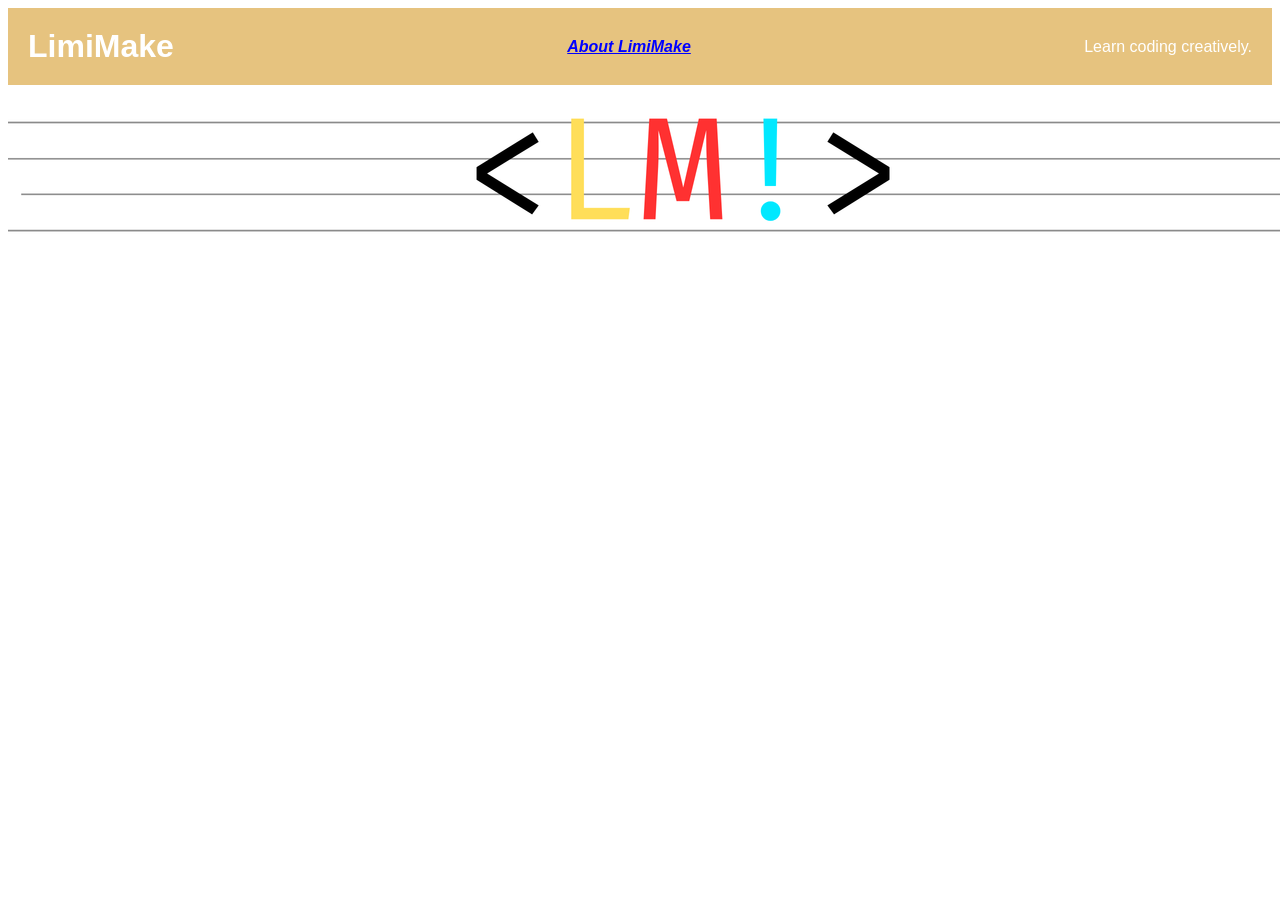
==== index.html @ 67bf9e02 "Update index.html" ====
<!DOCTYPE html>

<html>
  <head>
    <meta charset="UTF-8"/>
    <title>LimiMake - Where creative people build amazing things</title>
    <meta name="viewport" content="width=device-width, initial-scale=1.0">
    <link rel="stylesheet" href="style.css">
    <link rel="stylesheet" href="index.css">
  </head>

  <body>
    <div class="topbar">
      <h1>LimiMake</h1>

      <a href="comingsoon.html">
          <strong><em>About LimiMake</em></strong>
      </a>

      <p>Learn coding creatively.</p>
    </div>
    <div id="banner">
          <img src="assets/lmbanner.png" alt="LimiMake Banner">
    </div>
  </body>

</html>
---- style.css ----
body {
  font-family: Helvetica;
}
---- index.css ----
.topbar {
    display: flex;

    justify-content: space-between;
    align-items: center;

    padding: 20px;

    background-color: #e6c37f;
}

.topbar h1 {
    margin: 0;
    color: white;
}

.topbar p {
    margin: 0;
    color: white;
}

.topbar a {
  color: #0000ff;
}
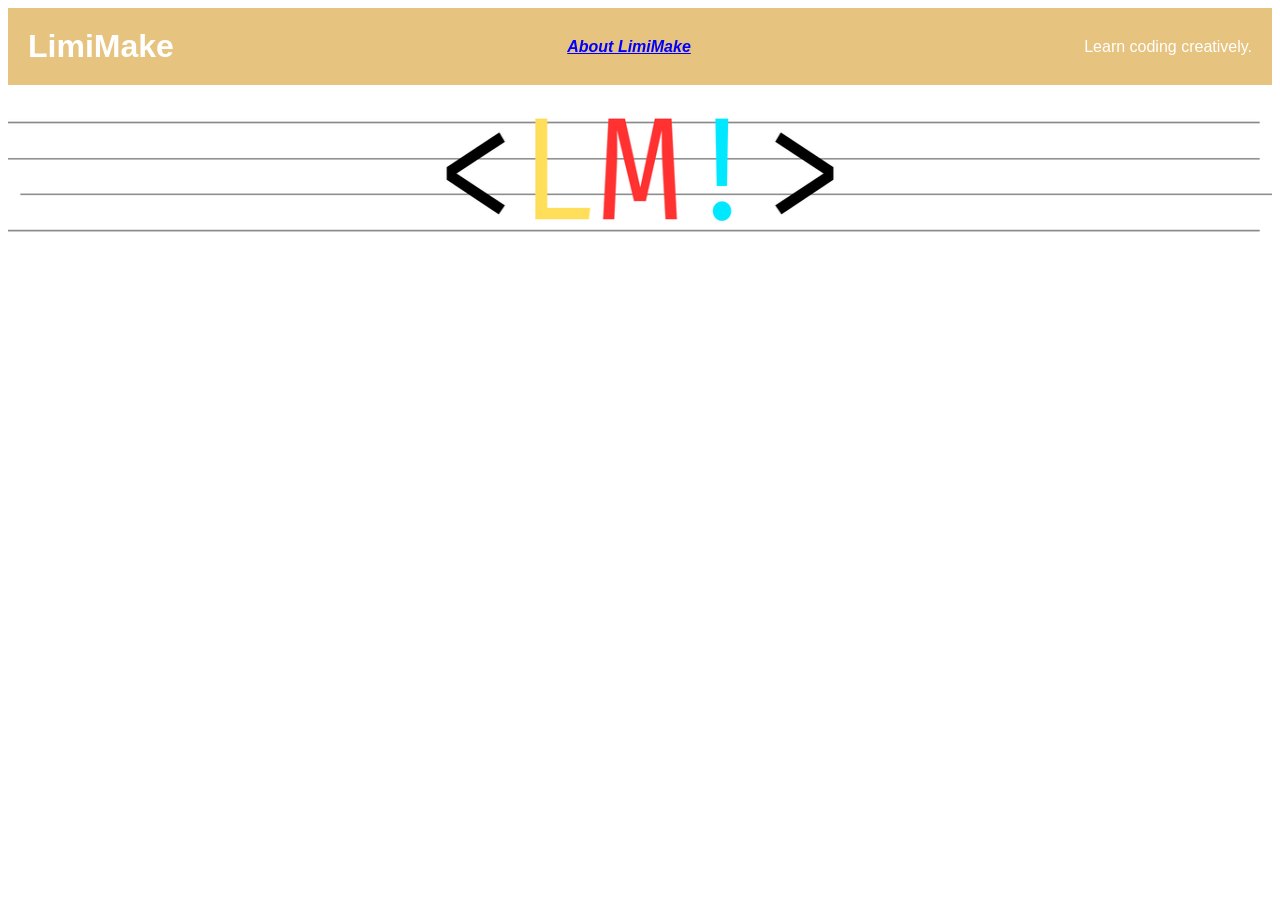
==== commit 046c00dc: "Update index.html" ====
--- a/index.html
+++ b/index.html
@@ -20,7 +20,7 @@
       <p>Learn coding creatively.</p>
     </div>
     <div id="banner">
-          <img src="assets/lmbanner.png" alt="LimiMake Banner">
+          <img src="assets/lmbanner.png" alt="LimiMake Banner" width="100%" height="175px">
     </div>
   </body>
 
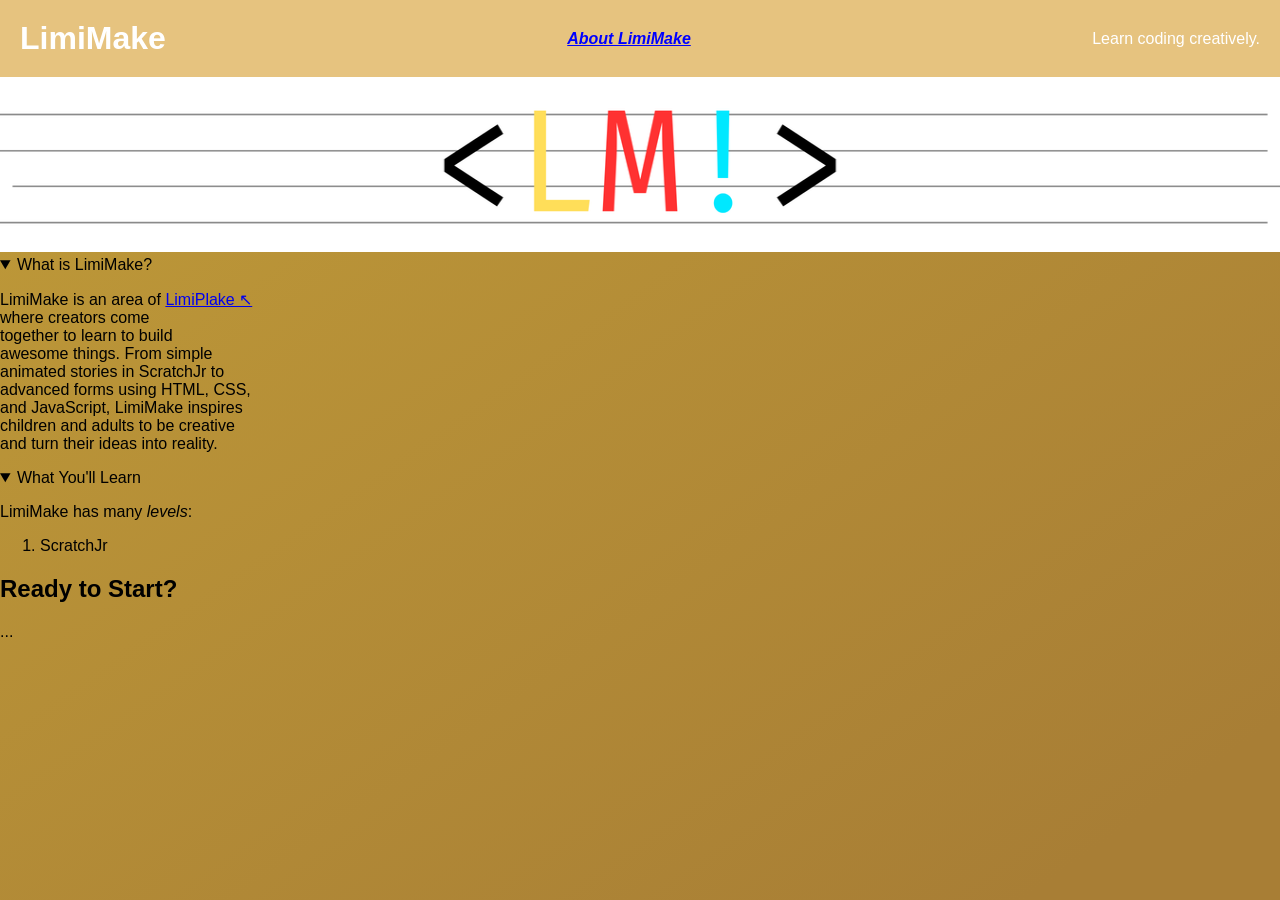
==== commit 85e1c316: "Update index.html" ====
--- a/index.html
+++ b/index.html
@@ -22,6 +22,53 @@
     <div id="banner">
           <img src="assets/lmbanner.png" alt="LimiMake Banner" width="100%" height="175px">
     </div>
+    
+
+    <div class="column">
+
+        <details open>
+
+            <summary>What is LimiMake?</summary>
+
+            <p>LimiMake is an area of <a href="https://www.limiplake.com">LimiPlake ↖︎</a> <br>
+               where creators come <br>
+               together to learn to build <br>
+               awesome things. From simple <br>
+               animated stories in ScratchJr to<br>
+               advanced forms using HTML, CSS, <br>
+               and JavaScript, LimiMake inspires<br>
+               children and adults to be creative <br>
+               and turn their ideas into reality.</p>
+
+        </details>
+
+    </div>
+
+    <div class="column">
+
+        <details open>
+
+            <summary>What You'll Learn</summary>
+
+            <p>LimiMake has many <em>levels</em>:</p>
+
+            <ol>
+              <li>ScratchJr</li>
+            </ol>
+
+        </details>
+
+    </div>
+
+    <div class="column">
+
+        <h2>Ready to Start?</h2>
+
+        ...
+
+    </div>
+
+</div>
   </body>
 
 </html>
--- a/index.css
+++ b/index.css
@@ -1,3 +1,17 @@
+html, body {
+
+    min-height: 100vh;
+
+    margin: 0;
+
+}
+
+body {
+  background: linear-gradient(to bottom right, #bd9838 10%, #a87e35 90%);
+  background-size: cover;
+  background-repeat: no-repeat;
+}
+
 .topbar {
     display: flex;
 
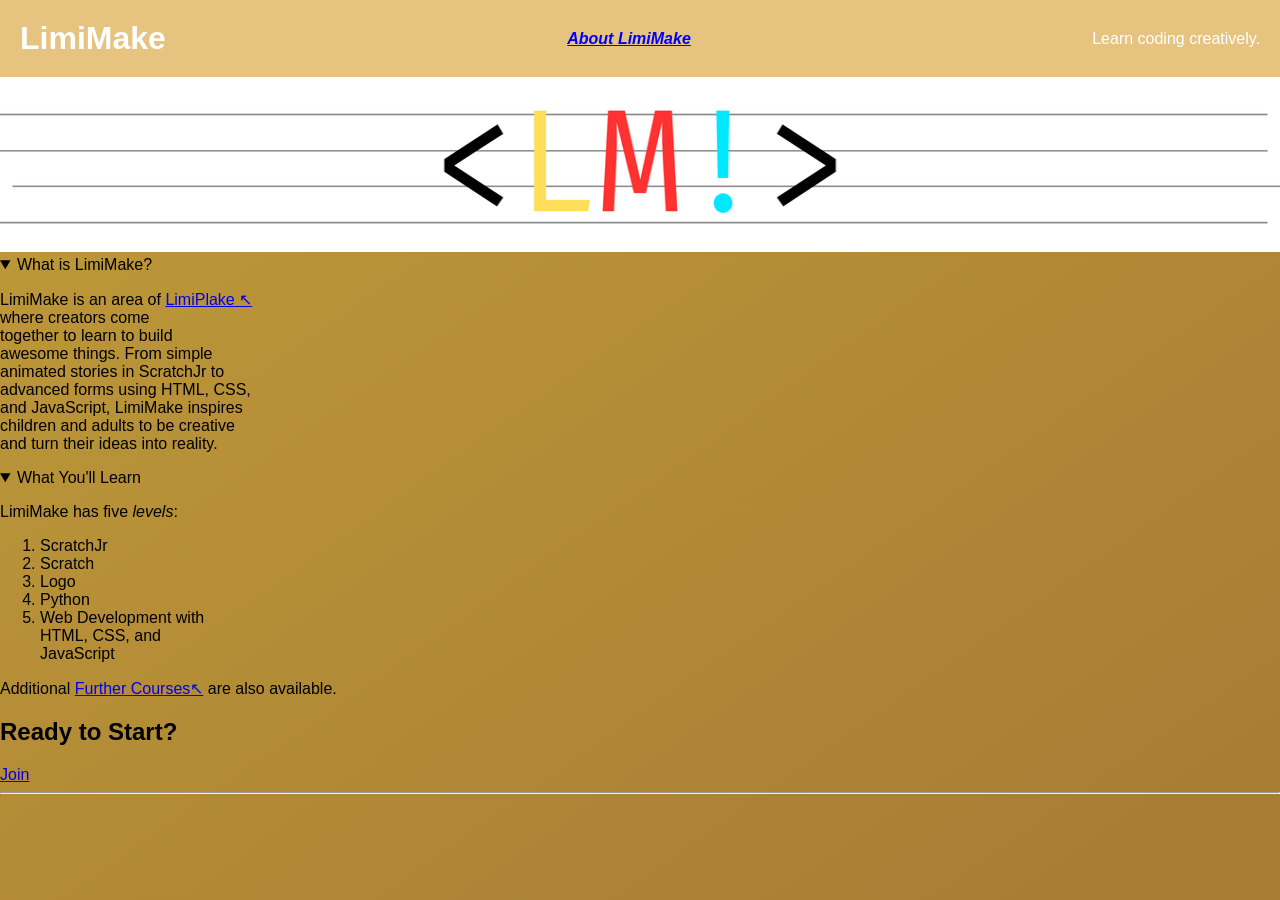
==== commit 30dbb937: "Update LimiMake levels and add course link" ====
--- a/index.html
+++ b/index.html
@@ -50,11 +50,16 @@
 
             <summary>What You'll Learn</summary>
 
-            <p>LimiMake has many <em>levels</em>:</p>
+            <p>LimiMake has five <em>levels</em>:</p>
 
             <ol>
               <li>ScratchJr</li>
+              <li>Scratch</li>
+              <li>Logo</li>
+              <li>Python</li>
+              <li>Web Development with<br>HTML, CSS, and<br>JavaScript</li>
             </ol>
+          <p>Additional <a href="comingsoon.html">Further Courses↖︎</a> are also available.</p>
 
         </details>
 
@@ -64,7 +69,8 @@
 
         <h2>Ready to Start?</h2>
 
-        ...
+        <a href="comingsoon.html">Join</a>
+      <hr>
 
     </div>
 
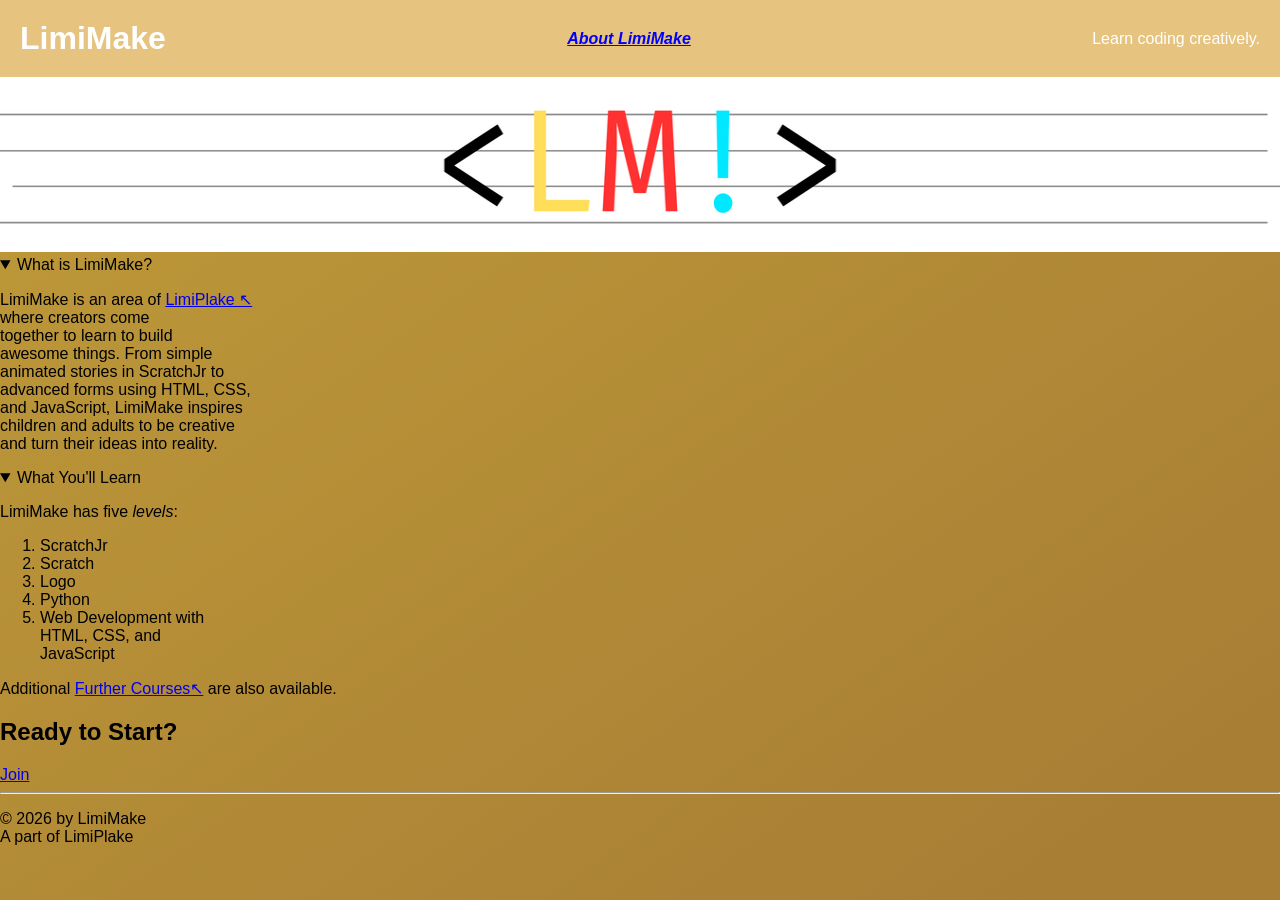
==== commit d63a0ae6: "Add footer with copyright information" ====
--- a/index.html
+++ b/index.html
@@ -71,6 +71,7 @@
 
         <a href="comingsoon.html">Join</a>
       <hr>
+      <p id="footer">© 2026 by LimiMake<br>A part of LimiPlake</p>
 
     </div>
 
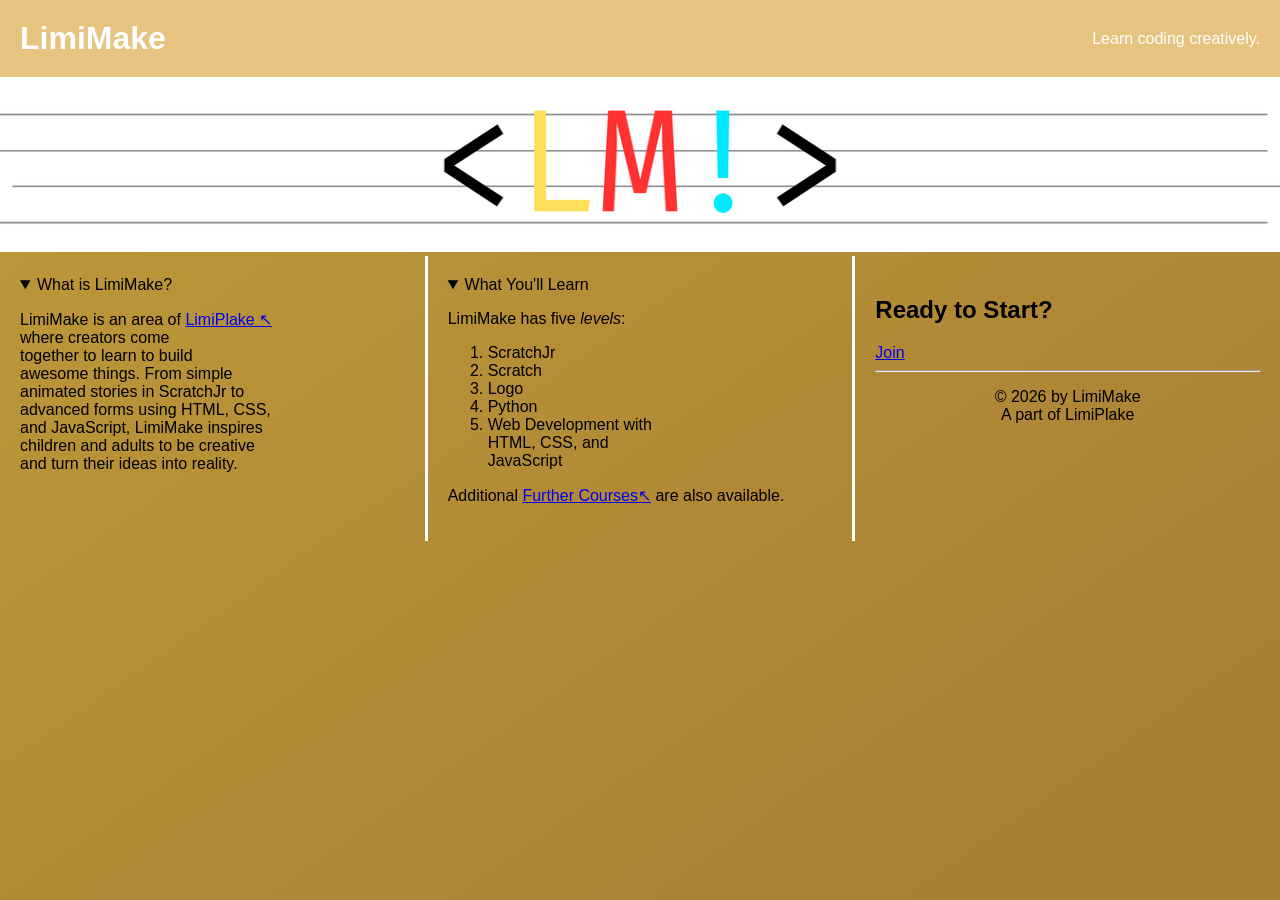
==== commit fc70e36c: "Update index.html" ====
--- a/index.html
+++ b/index.html
@@ -13,9 +13,7 @@
     <div class="topbar">
       <h1>LimiMake</h1>
 
-      <a href="comingsoon.html">
-          <strong><em>About LimiMake</em></strong>
-      </a>
+
 
       <p>Learn coding creatively.</p>
     </div>
@@ -24,7 +22,7 @@
     </div>
     
 
-    <div class="column">
+    <div class="columns"><div class="column">
 
         <details open>
 
@@ -69,7 +67,7 @@
 
         <h2>Ready to Start?</h2>
 
-        <a href="comingsoon.html">Join</a>
+        <a href="join.html">Join</a>
       <hr>
       <p id="footer">© 2026 by LimiMake<br>A part of LimiPlake</p>
 
--- a/index.css
+++ b/index.css
@@ -36,3 +36,19 @@
 .topbar a {
   color: #0000ff;
 }
+
+.columns {
+    display: flex;
+}
+.column {
+    flex: 1;
+    padding: 20px;
+}
+
+.column:not(:last-child) {
+    border-right: 3px solid white;
+}
+
+#footer {
+    text-align: center;
+}
